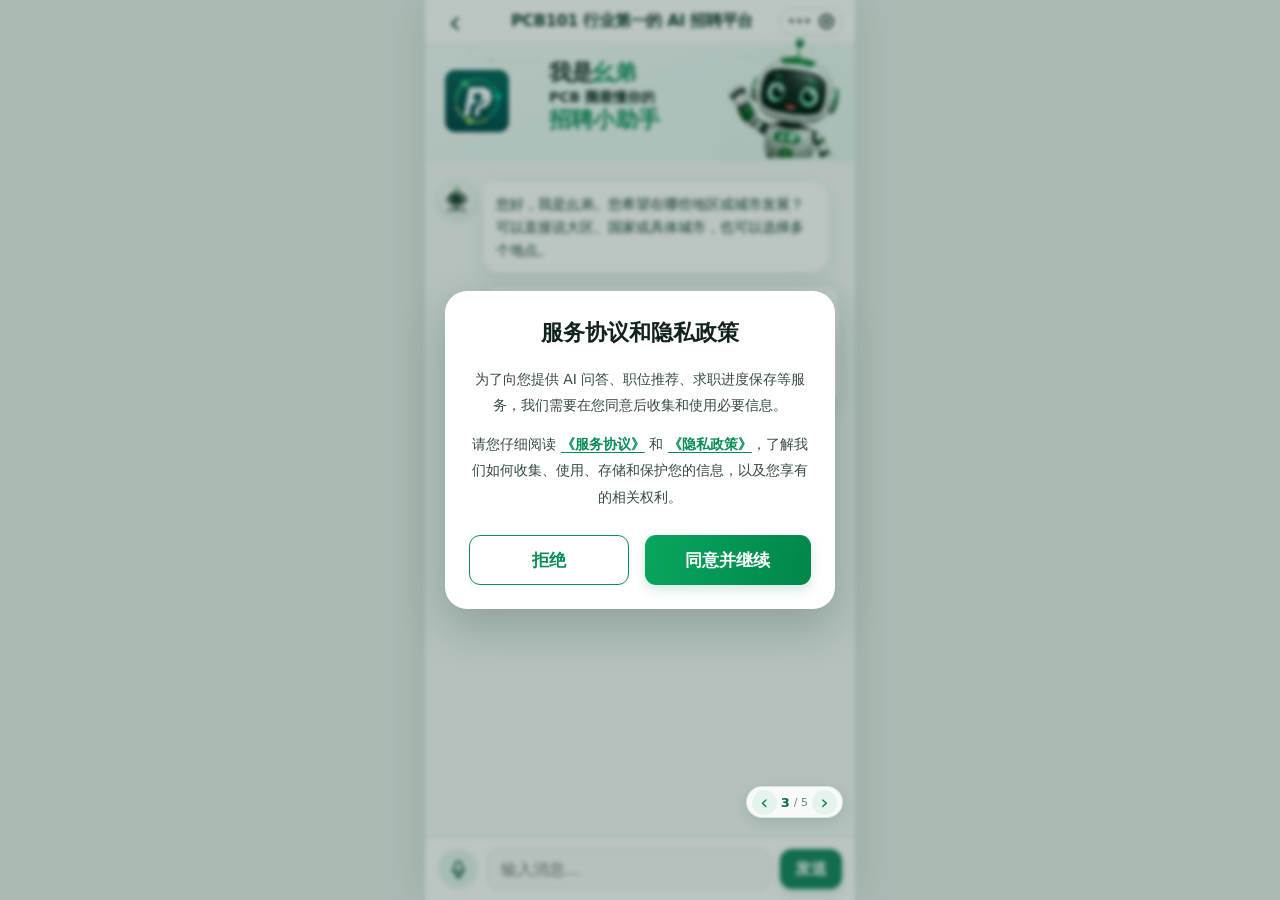
==== ai-job-assistant/index.html @ 05738ed1 "PCB101 AI 求职助手原型" ====
<!doctype html>
<html lang="zh-CN">
<head>
  <meta charset="UTF-8" />
  <meta name="viewport" content="width=device-width, initial-scale=1, maximum-scale=1, viewport-fit=cover" />
  <meta name="theme-color" content="#f5faf7" />
  <title>PCB101 AI助手</title>
  <link rel="stylesheet" href="./styles.css" />
  <link rel="stylesheet" href="./avatar-overrides.css" />
  <link rel="stylesheet" href="./header-overrides.css" />
  <link rel="stylesheet" href="./policy-modal.css" />
  <link rel="stylesheet" href="../prototype-pages.css" />
  <link rel="stylesheet" href="../banner-fit.css" />
  <link rel="stylesheet" href="../banner-composed.css" />
  <link rel="stylesheet" href="../banner-compact.css" />
  <link rel="stylesheet" href="./match-summary.css" />
  <link rel="stylesheet" href="./category-match.css" />
  <link rel="stylesheet" href="./personal-info.css" />
  <link rel="stylesheet" href="./job-card-refresh.css" />
  <link rel="stylesheet" href="./job-detail.css" />
</head>
<body data-prototype-page="2">
  <main class="app-shell">
    <header class="app-header">
      <nav class="mini-nav" aria-label="小程序导航栏">
        <button class="icon-button back" type="button" aria-label="返回" onclick="history.back()">‹</button>
        <strong>PCB101 行业第一的 AI 招聘平台</strong>
        <span class="mini-controls" aria-hidden="true"><b>•••</b><i></i></span>
      </nav>
      <section class="brand-banner unified-header-banner composed-banner">
        <img class="composed-logo" src="../assets/pcb101-logo.png" alt="PCB101 Logo" />
        <div class="composed-copy"><h1>我是<span>幺弟</span></h1><p>PCB 圈最懂你的</p><strong>招聘小助手</strong></div>
        <img class="composed-robot" src="../assets/yaodi-greeting.png" alt="挥手的幺弟机器人" />
      </section>
    </header>

    <section id="conversation" class="conversation" aria-live="polite" aria-label="AI 对话"></section>

    <div id="listening" class="listening" hidden>
      <div class="wave" aria-hidden="true"><i></i><i></i><i></i><i></i><i></i></div>
      <span>正在聆听…</span>
    </div>

    <footer class="composer">
      <button id="micButton" class="mic-button" type="button" aria-label="模拟语音输入">
        <svg viewBox="0 0 24 24" aria-hidden="true"><rect x="8" y="3" width="8" height="12" rx="4"/><path d="M5 11a7 7 0 0 0 14 0M12 18v3M9 21h6"/></svg>
      </button>
      <label class="input-wrap"><span class="sr-only">输入消息</span><input id="messageInput" autocomplete="off" placeholder="输入消息…" /></label>
      <button id="sendButton" class="send-button" type="button">发送</button>
    </footer>

    <section id="policyModal" class="policy-overlay" role="dialog" aria-modal="true" aria-labelledby="policyTitle">
      <div class="policy-dialog">
        <h2 id="policyTitle">服务协议和隐私政策</h2>
        <p>为了向您提供 AI 问答、职位推荐、求职进度保存等服务，我们需要在您同意后收集和使用必要信息。</p>
        <p>请您仔细阅读 <a href="#service">《服务协议》</a> 和 <a href="#privacy">《隐私政策》</a>，了解我们如何收集、使用、存储和保护您的信息，以及您享有的相关权利。</p>
        <div class="policy-actions">
          <button id="policyReject" class="policy-reject" type="button">拒绝</button>
          <button id="policyAccept" class="policy-accept" type="button">同意并继续</button>
        </div>
      </div>
    </section>
    <section id="personalInfoModal" class="personal-overlay" role="dialog" aria-modal="true" aria-labelledby="personalInfoTitle" hidden>
      <form id="personalInfoForm" class="personal-dialog">
        <button id="closePersonalInfo" class="personal-close" type="button" aria-label="暂不填写">×</button>
        <h2 id="personalInfoTitle">完善个人信息</h2>
        <p id="personalInfoHint">方便投递职位后，HR 第一时间联系您</p>
        <div class="personal-grid">
          <label><span>姓名</span><input name="name" required placeholder="请输入姓名" /></label>
          <label><span>性别</span><select name="gender" required><option value="">请选择</option><option>男</option><option>女</option></select></label>
          <label><span>PCB行业工作年限</span><select name="years" required><option value="">请选择</option><option>0-1年</option><option>1-3年</option><option>3-5年</option><option>5-10年</option><option>10年以上</option></select></label>
          <label><span>学历</span><select name="education" required><option value="">请选择</option><option>高中/中专</option><option>大专</option><option>本科</option><option>硕士及以上</option></select></label>
          <label><span>目前公司名称</span><input name="company" required placeholder="请输入公司名称" /></label>
          <label><span>目前岗位名称</span><input name="currentJob" required placeholder="请输入岗位名称" /></label>
        </div>
        <div class="personal-actions"><button id="skipPersonalInfo" type="button">暂不填写</button><button type="submit">确认并查看全部岗位</button></div>
      </form>
    </section>
    <section id="jobDetail" class="job-detail-view" aria-labelledby="jobDetailTitle" hidden>
      <header class="job-detail-nav"><button id="closeJobDetail" type="button" aria-label="返回职位列表">‹</button><strong>职位详情</strong><span class="mini-controls" aria-hidden="true"><b>•••</b><i></i></span></header>
      <div class="job-detail-scroll">
        <article class="job-hero-card">
          <div id="detailCompanyLogo" class="detail-company-logo">PCB<br />101</div>
          <div class="detail-main"><div class="detail-company-line"><b id="detailCompany">PCB101招聘企业</b><span>5000人以上</span></div><h1 id="jobDetailTitle">MI工程师</h1><strong id="detailSalary">15–23K <em>/ 月</em></strong><p><span id="detailCity">深圳</span><i></i><span id="detailExperience">3-5年</span><i></i><span id="detailEducation">本科</span><i></i><span>全职</span></p><p class="detail-address">⌖ 工作地点：高新产业园</p><div id="detailTags" class="detail-tags"></div></div>
        </article>
        <article class="detail-section benefits"><span class="detail-section-icon">♧</span><div><h2>福利待遇</h2><p><b>五险一金</b><b>包吃包住</b><b>年终奖</b><b>专业培训</b><b>晋升机会</b></p></div></article>
        <article class="detail-section"><span class="detail-section-icon">▣</span><div><h2>岗位简介</h2><p id="detailIntro">负责岗位相关工作，推动PCB工程资料处理、制造衔接与交付效率持续改善。</p></div></article>
        <article class="detail-section"><span class="detail-section-icon">☑</span><div><h2>岗位职责</h2><ul><li>负责PCB工程资料的制作、审核与维护，确保资料准确完整；</li><li>协同生产、工艺等部门，推动制造衔接与交付效率提升。</li></ul></div></article>
        <article class="detail-section"><span class="detail-section-icon">♙</span><div><h2>任职要求</h2><ol><li>大专及以上学历，电子、机械、自动化等相关专业；</li><li>3年以上PCB相关工作经验，熟悉PCB工艺流程；</li><li>熟练使用相关工程设计及生产软件；</li><li>具备良好的沟通协调和问题解决能力；</li><li>工作细致认真，具备责任心与团队合作精神。</li></ol></div></article>
        <article class="detail-section"><span class="detail-section-icon">♜</span><div><h2>公司介绍</h2><p><span id="detailCompanyAgain">招聘企业</span>专注于PCB、HDI及软硬结合板的研发、生产与销售，致力于为客户提供高品质的互连解决方案。</p></div></article>
      </div>
      <footer class="job-detail-actions"><button id="backToJobs" type="button">↩<small>返回列表</small></button><button id="applyJob" type="button">一键投递</button><button id="contactHr" type="button">立即沟通</button></footer>
    </section>
  </main>
  <script src="./data.js"></script>
  <script src="../prototype-pages.js"></script>
  <script src="./app.js"></script>
</body>
</html>
---- ai-job-assistant/styles.css ----
:root{--ink:#123b30;--green:#16845f;--deep:#0b4d3c;--mint:#dff5e9;--pale:#f5faf7;--line:#dce9e2;--muted:#648078;--shadow:0 7px 22px rgba(15,77,59,.08);font-family:Inter,system-ui,-apple-system,"PingFang SC","Microsoft YaHei",sans-serif;color:var(--ink);background:#e8f0eb}
*{box-sizing:border-box}html,body{margin:0;min-height:100%;background:#e8f0eb}button,input{font:inherit}.app-shell{position:relative;width:100%;max-width:430px;min-height:100dvh;margin:auto;background:var(--pale);box-shadow:0 0 36px rgba(18,59,48,.12);overflow-x:hidden}.app-header{background:#fff}.mini-nav{height:44px;display:grid;grid-template-columns:68px 1fr 68px;align-items:center;padding:0 12px;border-bottom:1px solid #edf3ef;text-align:center;font-size:15px}.icon-button{border:0;background:none;color:#1e3f36}.back{justify-self:start;font-size:32px;line-height:1;width:36px;height:36px;padding:0}.mini-controls{justify-self:end;display:flex;align-items:center;gap:7px;height:28px;padding:0 8px;border:1px solid #dfe6e2;border-radius:15px;color:#1e2d29}.mini-controls b{font-size:11px;letter-spacing:1px}.mini-controls i{width:15px;height:15px;border:2px solid #253a34;border-radius:50%;box-shadow:inset 0 0 0 3px #fff;background:#253a34}.brand-banner{position:relative;height:145px;overflow:hidden;background:linear-gradient(125deg,#e7faef,#bfead5);border-radius:0 0 24px 24px}.circuit{position:absolute;inset:0;width:100%;height:100%;fill:none;stroke:#61b691;stroke-width:1;opacity:.22}.brand-copy{position:relative;z-index:2;padding:18px 0 0 22px}.logo{display:inline-flex;align-items:center;background:#0b4d3c;color:#fff;font-size:12px;font-weight:800;letter-spacing:.3px;border-radius:5px;padding:4px 7px;box-shadow:0 3px 8px rgba(11,77,60,.16)}.logo em{color:#85dfa7;font-style:normal}.brand-copy h1{margin:12px 0 2px;font-size:29px;line-height:1.15;letter-spacing:.5px}.brand-copy p{margin:0;color:#326b5a;font-size:13px}.robot-hero{position:absolute;z-index:1;right:11px;bottom:0;width:126px;height:134px}.antenna{stroke:#11654d;stroke-width:4;stroke-linecap:round}.antenna-dot,.robot-body{fill:#1aa574}.robot-shadow{fill:#a5d9c4}.robot-head{fill:#f7fffb;stroke:#0d6b50;stroke-width:3}.robot-face{fill:#0b4d3c}.eye{fill:#83e6ae}.smile{fill:none;stroke:#83e6ae;stroke-width:3;stroke-linecap:round}.badge{fill:#f5d26a}.pcb-mark{stroke:#0b4d3c;stroke-width:2;stroke-linecap:round}.conversation{padding:20px 15px 108px;min-height:calc(100dvh - 189px);scroll-behavior:smooth}.message{display:flex;align-items:flex-start;gap:9px;margin-bottom:17px;animation:messageIn .24s ease-out}.message.user{justify-content:flex-end}.avatar{width:34px;height:34px;border-radius:50%;flex:0 0 34px;display:grid;place-items:center;overflow:hidden}.ai-avatar{background:linear-gradient(145deg,#1cab7b,#0a5b45);border:2px solid #fff;box-shadow:0 2px 8px rgba(11,77,60,.2)}.ai-avatar svg{width:28px}.user-avatar{background:#dce9e2}.user-avatar svg{width:25px;fill:#7b958d}.bubble{max-width:calc(100% - 55px);padding:11px 13px;border-radius:6px 17px 17px 17px;background:#fff;box-shadow:var(--shadow);font-size:14px;line-height:1.65;white-space:pre-line;overflow-wrap:anywhere}.user .bubble{order:-1;background:var(--green);color:#fff;border-radius:17px 6px 17px 17px}.reference-card,.data-card{margin:-5px 0 17px 43px;width:calc(100% - 43px);background:#fff;border:1px solid #e1ece6;border-radius:16px;padding:13px;box-shadow:var(--shadow);animation:messageIn .24s ease-out}.card-label{display:block;margin-bottom:9px;color:var(--muted);font-size:12px}.chips{display:flex;flex-wrap:wrap;gap:7px}.chip{border:1px solid #cce5d8;border-radius:999px;background:#f4fbf7;color:#286b57;padding:5px 10px;font-size:12px;cursor:pointer}.number-list{display:grid;gap:7px;margin:0;padding:0;list-style:none}.number-list li{display:flex;gap:8px;font-size:13px;line-height:1.45}.number-list b{display:grid;place-items:center;flex:0 0 21px;height:21px;border-radius:7px;background:#e4f5ec;color:#147656;font-size:11px}.data-card{border:0;background:linear-gradient(145deg,#0b513f,#14785b);color:#fff;padding:17px}.data-card h3{margin:0 0 12px;font-size:16px}.data-rows{display:grid;gap:8px}.data-row{display:grid;grid-template-columns:70px 1fr;gap:8px;font-size:13px}.data-row span{color:#b9dfd0}.match-count{margin-top:14px;padding-top:13px;border-top:1px solid rgba(255,255,255,.18);font-size:19px;font-weight:800;color:#8df0b9}.match-count strong{font-size:29px;color:#fff}.restart-link{display:block;margin:8px auto 0;border:0;background:none;color:#799087;font-size:12px;text-decoration:underline;cursor:pointer}.listening{position:fixed;z-index:8;left:50%;bottom:83px;transform:translateX(-50%);width:min(250px,calc(100% - 80px));padding:13px 20px;border-radius:18px;background:rgba(8,58,44,.94);color:#fff;text-align:center;box-shadow:0 10px 30px rgba(0,0,0,.25)}.wave{height:26px;display:flex;justify-content:center;align-items:center;gap:4px}.wave i{width:3px;height:8px;border-radius:3px;background:#77e4a7;animation:wave .75s ease-in-out infinite}.wave i:nth-child(2),.wave i:nth-child(4){animation-delay:.12s}.wave i:nth-child(3){animation-delay:.24s}.listening span{font-size:12px}.composer{position:fixed;z-index:6;bottom:0;left:50%;transform:translateX(-50%);width:100%;max-width:430px;display:flex;align-items:center;gap:9px;padding:10px 13px calc(10px + env(safe-area-inset-bottom));background:rgba(255,255,255,.96);border-top:1px solid var(--line);backdrop-filter:blur(12px)}.mic-button{width:40px;height:40px;flex:0 0 40px;border:0;border-radius:50%;background:#e4f4ec;color:var(--deep);display:grid;place-items:center}.mic-button svg{width:21px;fill:none;stroke:currentColor;stroke-width:1.8}.mic-button.listening-active{background:var(--deep);color:#fff}.input-wrap{flex:1}.input-wrap input{width:100%;height:42px;border:1px solid var(--line);border-radius:13px;background:#f7faf8;padding:0 13px;color:var(--ink);outline:none}.input-wrap input:focus{border-color:#77bd9f;box-shadow:0 0 0 3px rgba(22,132,95,.09)}.send-button{height:40px;border:0;border-radius:12px;background:var(--green);color:#fff;font-weight:700;padding:0 15px;box-shadow:0 4px 10px rgba(22,132,95,.2)}.send-button:active,.chip:active{transform:scale(.97)}.sr-only{position:absolute;width:1px;height:1px;overflow:hidden;clip:rect(0 0 0 0)}@keyframes messageIn{from{opacity:0;transform:translateY(7px)}to{opacity:1;transform:none}}@keyframes wave{0%,100%{height:7px}50%{height:24px}}@media(max-width:350px){.brand-copy{padding-left:17px}.brand-copy p{font-size:12px}.robot-hero{right:-4px;width:116px}.bubble{max-width:calc(100% - 48px)}.conversation{padding-inline:11px}.reference-card,.data-card{margin-left:41px;width:calc(100% - 41px)}}@media(prefers-reduced-motion:reduce){*{animation-duration:.01ms!important;scroll-behavior:auto!important}}
---- ai-job-assistant/avatar-overrides.css ----
.robot-hero{
  right:3px;
  bottom:-8px;
  width:139px;
  height:129px;
  object-fit:cover;
  object-position:50% 25%;
  mix-blend-mode:multiply;
}
.ai-avatar img{
  width:100%;
  height:100%;
  object-fit:cover;
  object-position:50% 25%;
}
@media(max-width:350px){.robot-hero{right:-8px;width:128px}}
---- ai-job-assistant/header-overrides.css ----
.mini-nav{grid-template-columns:42px 1fr 58px}.mini-nav strong{font-size:16px;font-weight:750;letter-spacing:-.3px;white-space:nowrap}
.brand-copy .logo{display:inline-flex;align-items:center;gap:6px;padding:0;background:none;color:#0b694d;box-shadow:none}
.brand-copy .logo img{width:25px;height:25px;border-radius:7px;object-fit:contain}
.brand-copy .logo b{font-size:13px;letter-spacing:.2px}
.brand-copy{display:flex;align-items:center;gap:14px;padding:19px 0 0 19px}.banner-logo{width:64px;height:64px;border-radius:16px;box-shadow:0 5px 14px rgba(5,88,65,.17)}.banner-words h1{margin:0 0 5px;font-size:24px}.banner-words h1 span,.banner-words p b{color:#078b54}.banner-words p{margin:0;color:#17362e;font-size:13px;font-weight:700;line-height:1.45}.banner-words p b{font-size:14px}.brand-banner .robot-hero{right:-3px;bottom:-18px;width:139px;height:139px}
.brand-banner.unified-header-banner{position:relative;width:100%;height:auto;aspect-ratio:1844/520;border-radius:0;background:#eef9f5}.brand-banner.unified-header-banner>.banner-art{display:block;width:100%;height:100%;object-fit:cover}.brand-banner.unified-header-banner>.banner-logo-layer{position:absolute;z-index:2;left:4.45%;top:24.6%;width:14.86%;height:52.7%;object-fit:contain}.brand-banner.unified-header-banner>.banner-robot-layer{position:absolute;z-index:2;right:3.5%;top:-8.5%;width:41.2%;height:137.7%;object-fit:contain;mix-blend-mode:multiply}
---- ai-job-assistant/policy-modal.css ----
.policy-overlay{position:fixed;z-index:20;inset:0;display:grid;place-items:center;padding:18px;background:rgba(13,47,38,.28);backdrop-filter:blur(2px)}
.policy-overlay[hidden]{display:none}
.policy-dialog{width:min(100%,390px);padding:27px 24px 24px;border-radius:22px;background:#fff;box-shadow:0 18px 45px rgba(8,47,36,.22);text-align:center}
.policy-dialog h2{margin:0 0 18px;color:#12231e;font-size:22px}
.policy-dialog p{margin:0 auto 12px;color:#364941;font-size:14px;line-height:1.9}
.policy-dialog a{color:#078c55;font-weight:700;text-underline-offset:3px}
.policy-actions{display:grid;grid-template-columns:1fr 1.04fr;gap:16px;margin-top:25px}
.policy-actions button{height:50px;border-radius:11px;font-size:17px;font-weight:750}
.policy-reject{border:1.5px solid #079255;background:#fff;color:#078c55}
.policy-accept{border:0;background:linear-gradient(100deg,#08a65f,#008649);color:#fff;box-shadow:0 5px 12px rgba(3,139,78,.18)}
body.policy-locked{overflow:hidden}
@media(max-width:350px){.policy-dialog{padding:24px 18px 20px}.policy-dialog h2{font-size:20px}.policy-actions{gap:10px}.policy-actions button{font-size:15px}}
---- prototype-pages.css ----
.prototype-pager{position:fixed;z-index:40;right:max(12px,calc((100vw - 430px)/2 + 12px));bottom:calc(82px + env(safe-area-inset-bottom));display:flex;align-items:center;gap:4px;height:32px;padding:3px 5px;border:1px solid rgba(10,95,69,.14);border-radius:16px;background:rgba(255,255,255,.9);color:#0b694d;box-shadow:0 4px 14px rgba(10,72,54,.13);backdrop-filter:blur(8px);font-size:11px}.prototype-pager button{display:grid;place-items:center;width:25px;height:25px;padding:0;border:0;border-radius:50%;background:#e4f4ec;color:#087950;font-size:20px;line-height:1}.prototype-pager button:disabled{opacity:.25}.prototype-pager strong{font-size:13px}.prototype-pager span{color:#71837d}@media(max-width:350px){.prototype-pager{right:8px}}
.prototype-frame{position:fixed;z-index:50;inset:0;width:100%;max-width:430px;height:100dvh;margin:auto;border:0;background:#f5faf7;box-shadow:0 0 36px rgba(18,59,48,.12)}.prototype-frame[hidden]{display:none}
---- banner-fit.css ----
.unified-header-banner{
  height:clamp(104px,29vw,122px)!important;
  aspect-ratio:auto!important;
  overflow:visible!important;
}
.unified-header-banner>.banner-art{
  width:100%!important;
  height:auto!important;
  min-height:0!important;
  object-fit:contain!important;
  transform:translateY(clamp(-15px,-3.5vw,-10px));
  transform-origin:center top;
}
---- banner-composed.css ----
.unified-header-banner.composed-banner{position:relative;width:100%;height:148px!important;margin:28px 0 0!important;overflow:visible!important;border-radius:0!important;background:#edf9f4 url("./assets/pcb-circuit-bg.svg") center/cover no-repeat!important}.composed-logo{position:absolute!important;z-index:2;left:20px!important;top:27px!important;width:77px!important;height:77px!important;object-fit:contain!important;border-radius:18px}.composed-copy{position:absolute;z-index:3;left:111px;top:23px;color:#18312a;white-space:nowrap}.composed-copy h1{margin:0 0 4px;font-size:23px;line-height:1.12;letter-spacing:-.5px}.composed-copy h1 span,.composed-copy strong{color:#078c55}.composed-copy p{margin:0 0 2px;font-size:15px;font-weight:750;line-height:1.25}.composed-copy strong{display:block;font-size:23px;line-height:1.12;letter-spacing:.2px}.composed-robot{position:absolute!important;z-index:2;right:-2px!important;top:-39px!important;width:155px!important;height:184px!important;object-fit:contain!important;object-position:center bottom!important;mix-blend-mode:multiply}@media(max-width:350px){.unified-header-banner.composed-banner{height:138px!important;margin-top:25px!important}.composed-logo{left:13px!important;top:27px!important;width:68px!important;height:68px!important}.composed-copy{left:90px;top:25px}.composed-copy h1,.composed-copy strong{font-size:20px}.composed-copy p{font-size:13px}.composed-robot{right:-11px!important;top:-34px!important;width:137px!important;height:169px!important}}
---- banner-compact.css ----
.unified-header-banner.composed-banner{
  height:118px!important;
  margin-top:0!important;
}
.unified-header-banner.composed-banner .composed-logo{
  left:18px!important;
  top:23px!important;
  width:68px!important;
  height:68px!important;
  border-radius:16px;
}
.unified-header-banner.composed-banner .composed-copy{
  left:124px;
  top:17px;
}
.unified-header-banner.composed-banner .composed-copy h1{
  margin-bottom:3px;
  font-size:22px;
}
.unified-header-banner.composed-banner .composed-copy p{
  font-size:14px;
}
.unified-header-banner.composed-banner .composed-copy strong{
  font-size:22px;
}
.unified-header-banner.composed-banner .composed-robot{
  right:-1px!important;
  top:-29px!important;
  width:137px!important;
  height:148px!important;
}
@media(max-width:350px){
  .unified-header-banner.composed-banner{height:110px!important}
  .unified-header-banner.composed-banner .composed-logo{left:12px!important;top:22px!important;width:61px!important;height:61px!important}
  .unified-header-banner.composed-banner .composed-copy{left:91px;top:18px}
  .unified-header-banner.composed-banner .composed-copy h1,.unified-header-banner.composed-banner .composed-copy strong{font-size:18px}
  .unified-header-banner.composed-banner .composed-copy p{font-size:12px}
  .unified-header-banner.composed-banner .composed-robot{right:-8px!important;top:-26px!important;width:123px!important;height:136px!important}
}
---- ai-job-assistant/match-summary.css ----
.match-summary-card{margin:-5px 0 18px 43px;width:calc(100% - 43px);padding:16px 14px 14px;border:1px solid #e5ece8;border-radius:16px;background:#fff;box-shadow:0 7px 22px rgba(15,77,59,.09);animation:messageIn .24s ease-out}.match-summary-card h3{margin:0 0 13px;font-size:15px}.match-fact{display:grid;grid-template-columns:21px 65px 1fr;align-items:start;margin:7px 0;font-size:13px;line-height:1.5}.match-fact i{color:#0a8d55;font-style:normal;font-size:17px}.match-fact span{color:#647a73}.match-fact b{font-weight:700}.match-summary-card>p{margin:15px 0 10px;font-size:13px;font-weight:650}.match-result{display:grid;grid-template-columns:72px 1fr;align-items:center;margin:0 -2px;padding:15px 11px;border:1px solid #e6eee9;border-radius:14px;background:linear-gradient(135deg,#fff,#f8fcfa);box-shadow:0 4px 13px rgba(17,76,58,.07)}.match-target{display:grid;place-items:center;width:57px;height:57px;border-radius:50%;background:#e9f7f0;color:#078f55;font-size:43px;font-weight:800;line-height:1}.match-result small{display:block;color:#40544d;font-size:13px;font-weight:700}.match-result strong{display:block;margin:2px 0;color:#078d53;font-size:31px;line-height:1.25}.match-result strong em{font-size:15px;font-style:normal}.match-result p{margin:0;color:#5f706a;font-size:12px}@media(max-width:350px){.match-summary-card{margin-left:41px;width:calc(100% - 41px);padding-inline:11px}.match-result{grid-template-columns:61px 1fr}.match-target{width:50px;height:50px;font-size:37px}.match-result strong{font-size:27px}}
---- ai-job-assistant/category-match.css ----
.category-match-card{display:grid;grid-template-columns:67px 1fr;align-items:center;margin:-4px 0 15px 43px;width:calc(100% - 43px);padding:15px 14px;border:1px solid #e3ece7;border-radius:16px;background:#fff;box-shadow:0 7px 22px rgba(15,77,59,.09);animation:messageIn .24s ease-out}.category-target{display:grid;place-items:center;width:54px;height:54px;border-radius:50%;background:#e8f7ef;color:#078f55;font-size:41px;font-weight:800}.category-match-card small{display:block;color:#53675f;font-size:12px}.category-match-card strong{display:block;margin:1px 0;color:#078d53;font-size:29px;line-height:1.25}.category-match-card strong em{font-size:14px;font-style:normal}.category-match-card p{margin:0;color:#74817c;font-size:11px}.job-results{margin:0 0 18px 43px;width:calc(100% - 43px)}.job-results-title{display:flex;justify-content:space-between;align-items:center;margin-bottom:9px;padding:0 3px}.job-results-title b{font-size:14px}.job-results-title span{color:#078c54;font-size:12px}.job-results article{margin-bottom:9px;padding:13px 14px;border:1px solid #e1ebe5;border-radius:14px;background:#fff;box-shadow:0 5px 15px rgba(15,77,59,.07)}.job-results h3{margin:0 0 5px;font-size:15px}.job-results article strong{color:#078c54;font-size:13px}.job-results article p{margin:5px 0 0;color:#718079;font-size:11px}@media(max-width:350px){.category-match-card,.job-results{margin-left:41px;width:calc(100% - 41px)}.category-match-card{grid-template-columns:59px 1fr;padding-inline:11px}.category-target{width:48px;height:48px;font-size:36px}}
---- ai-job-assistant/personal-info.css ----
.precise-match-card{display:grid;grid-template-columns:66px 1fr;align-items:center;margin:-4px 0 15px 43px;width:calc(100% - 43px);padding:15px 14px;border:1px solid #dcebe3;border-radius:16px;background:linear-gradient(135deg,#fff,#f4fbf7);box-shadow:0 7px 22px rgba(15,77,59,.09)}.precise-match-card .precise-icon{display:grid;place-items:center;width:53px;height:53px;border-radius:50%;background:#e4f6ec;color:#078f55;font-size:38px}.precise-match-card small{display:block;color:#52665f;font-size:12px}.precise-match-card strong{display:block;color:#078d53;font-size:30px}.precise-match-card strong em{font-size:14px;font-style:normal}.personal-overlay{position:fixed;z-index:60;inset:0;display:grid;place-items:center;padding:15px;background:rgba(13,47,38,.35);backdrop-filter:blur(3px)}.personal-overlay[hidden]{display:none}.personal-dialog{position:relative;width:min(100%,400px);max-height:calc(100dvh - 30px);overflow:auto;padding:25px 21px 20px;border-radius:21px;background:#fff;box-shadow:0 20px 48px rgba(8,40,31,.25)}.personal-close{position:absolute;right:13px;top:10px;width:34px;height:34px;border:0;background:none;color:#53615c;font-size:29px}.personal-dialog h2{margin:0;text-align:center;font-size:21px}.personal-dialog>p{margin:8px 0 18px;color:#6d7c76;text-align:center;font-size:12px}.personal-dialog>p.personal-reminder{color:#d1594e;font-weight:700}.personal-grid{display:grid;grid-template-columns:1fr 1fr;gap:12px}.personal-grid label{display:grid;gap:5px}.personal-grid label:nth-child(5),.personal-grid label:nth-child(6){grid-column:1/-1}.personal-grid span{color:#42564f;font-size:12px;font-weight:650}.personal-grid input,.personal-grid select{width:100%;height:42px;border:1px solid #dce8e1;border-radius:10px;background:#f8fbf9;padding:0 10px;color:#18372e;font-size:13px;outline:none}.personal-grid input:focus,.personal-grid select:focus{border-color:#65b993;box-shadow:0 0 0 3px rgba(8,142,81,.09)}.personal-actions{display:grid;grid-template-columns:.78fr 1.4fr;gap:10px;margin-top:19px}.personal-actions button{height:45px;border-radius:11px;font-weight:700}.personal-actions button:first-child{border:1px solid #a9bcb3;background:#fff;color:#62726b}.personal-actions button:last-child{border:0;background:#078d53;color:#fff}.job-results article{position:relative}.job-results article button{position:absolute;right:12px;top:18px;border:0;border-radius:9px;background:#e5f5ed;color:#078c54;padding:7px 10px;font-size:11px;font-weight:700}.job-results article.job-locked{height:81px;overflow:hidden;cursor:pointer}.job-results article.job-locked>*:not(.job-lock-cover){filter:blur(5px);user-select:none;pointer-events:none}.job-lock-cover{position:absolute;z-index:2;inset:0;display:flex;align-items:center;justify-content:center;gap:6px;background:rgba(245,250,247,.5);color:#426057;font-size:12px;font-weight:700;backdrop-filter:blur(1px)}@media(max-width:350px){.personal-grid{grid-template-columns:1fr}.personal-grid label:nth-child(5),.personal-grid label:nth-child(6){grid-column:auto}.personal-dialog{padding-inline:17px}.precise-match-card{margin-left:41px;width:calc(100% - 41px)}}
---- ai-job-assistant/job-card-refresh.css ----
.job-results article{padding:15px 14px 13px;border-color:#dce9e2;cursor:pointer}.job-card-top{display:flex;align-items:baseline;justify-content:space-between;gap:10px}.job-card-top h3{margin:0;font-size:17px}.job-card-top>b{color:#1e332d;font-size:15px;font-weight:500;white-space:nowrap}.job-company{display:block;margin-top:7px;color:#36594e!important;font-size:13px!important}.job-experience{margin:4px 0 9px!important;color:#38574e!important;font-size:12px!important}.job-card-footer{display:flex;align-items:center;justify-content:space-between;gap:10px}.job-card-footer>div{display:flex;flex-wrap:wrap;gap:7px}.job-card-footer span{display:inline-block;padding:5px 9px;border-radius:999px;background:#e5f5ee;color:#087f51;font-size:11px;font-weight:650}.job-card-footer time{color:#73827c;font-size:12px;font-weight:650}.job-results article.job-locked{height:116px}.job-results article.job-locked>*:not(.job-lock-cover){filter:blur(5px)}@media(max-width:350px){.job-card-top h3{font-size:15px}.job-card-top>b{font-size:13px}.job-company{max-width:220px;white-space:nowrap;overflow:hidden;text-overflow:ellipsis}}
---- ai-job-assistant/job-detail.css ----
.job-detail-view{position:fixed;z-index:70;inset:0;background:#f3f8f5;overflow:hidden}.job-detail-view[hidden]{display:none}.job-detail-nav{height:58px;display:grid;grid-template-columns:58px 1fr 62px;align-items:center;padding:0 12px;background:#fff;border-bottom:1px solid #e5ede9;text-align:center}.job-detail-nav>button{width:38px;height:38px;border:0;background:none;color:#14251f;font-size:36px;line-height:1}.job-detail-nav>strong{font-size:19px}.job-detail-scroll{height:calc(100dvh - 126px);overflow:auto;padding:11px 12px 24px}.job-hero-card,.detail-section{border:1px solid #e2ebe6;border-radius:15px;background:#fff;box-shadow:0 5px 16px rgba(15,77,59,.06)}.job-hero-card{display:grid;grid-template-columns:66px 1fr;gap:12px;padding:14px}.detail-company-logo{display:grid;place-items:center;width:58px;height:68px;border-radius:10px;background:linear-gradient(145deg,#078d53,#00663f);color:#fff;text-align:center;font-size:18px;font-weight:800;line-height:1.25}.detail-company-line{display:flex;align-items:center;gap:8px}.detail-company-line>b{max-width:175px;overflow:hidden;text-overflow:ellipsis;white-space:nowrap;font-size:13px}.detail-company-line>span{padding:4px 7px;border-radius:7px;background:#e8f5ef;color:#078750;font-size:10px;white-space:nowrap}.detail-main h1{margin:11px 0 4px;font-size:22px}.detail-main>strong{color:#079358;font-size:26px}.detail-main>strong em{font-size:13px;font-style:normal;font-weight:500}.detail-main>p{display:flex;align-items:center;gap:8px;margin:10px 0;color:#65716d;font-size:12px}.detail-main>p i{height:12px;border-left:1px solid #b9c5bf}.detail-main .detail-address{color:#34564b;font-size:12px}.detail-tags{display:flex;gap:8px}.detail-tags span,.benefits b{padding:6px 9px;border-radius:8px;background:#e6f4ed;color:#07844f;font-size:11px}.detail-section{display:grid;grid-template-columns:48px 1fr;gap:7px;margin-top:8px;padding:14px}.detail-section-icon{display:grid;place-items:center;width:38px;height:38px;border-radius:50%;background:#e9f6f0;color:#078f55;font-size:23px}.detail-section h2{margin:2px 0 8px;font-size:16px}.detail-section p,.detail-section li{color:#40524c;font-size:12px;line-height:1.75}.detail-section p{margin:0}.detail-section ul,.detail-section ol{margin:0;padding-left:19px}.benefits p{display:flex;flex-wrap:wrap;gap:7px}.benefits b{font-weight:600}.job-detail-actions{position:absolute;left:0;right:0;bottom:0;height:68px;display:grid;grid-template-columns:65px 1fr 1fr;gap:9px;padding:8px 12px calc(8px + env(safe-area-inset-bottom));background:#fff;border-top:1px solid #e1e9e5}.job-detail-actions button{border-radius:11px;font-size:16px;font-weight:750}.job-detail-actions button:first-child{display:flex;flex-direction:column;align-items:center;justify-content:center;border:0;background:#fff;color:#38534a;font-size:21px}.job-detail-actions button:first-child small{font-size:10px}.job-detail-actions button:nth-child(2){border:0;background:#079153;color:#fff}.job-detail-actions button:nth-child(3){border:1.5px solid #079153;background:#fff;color:#07894f}
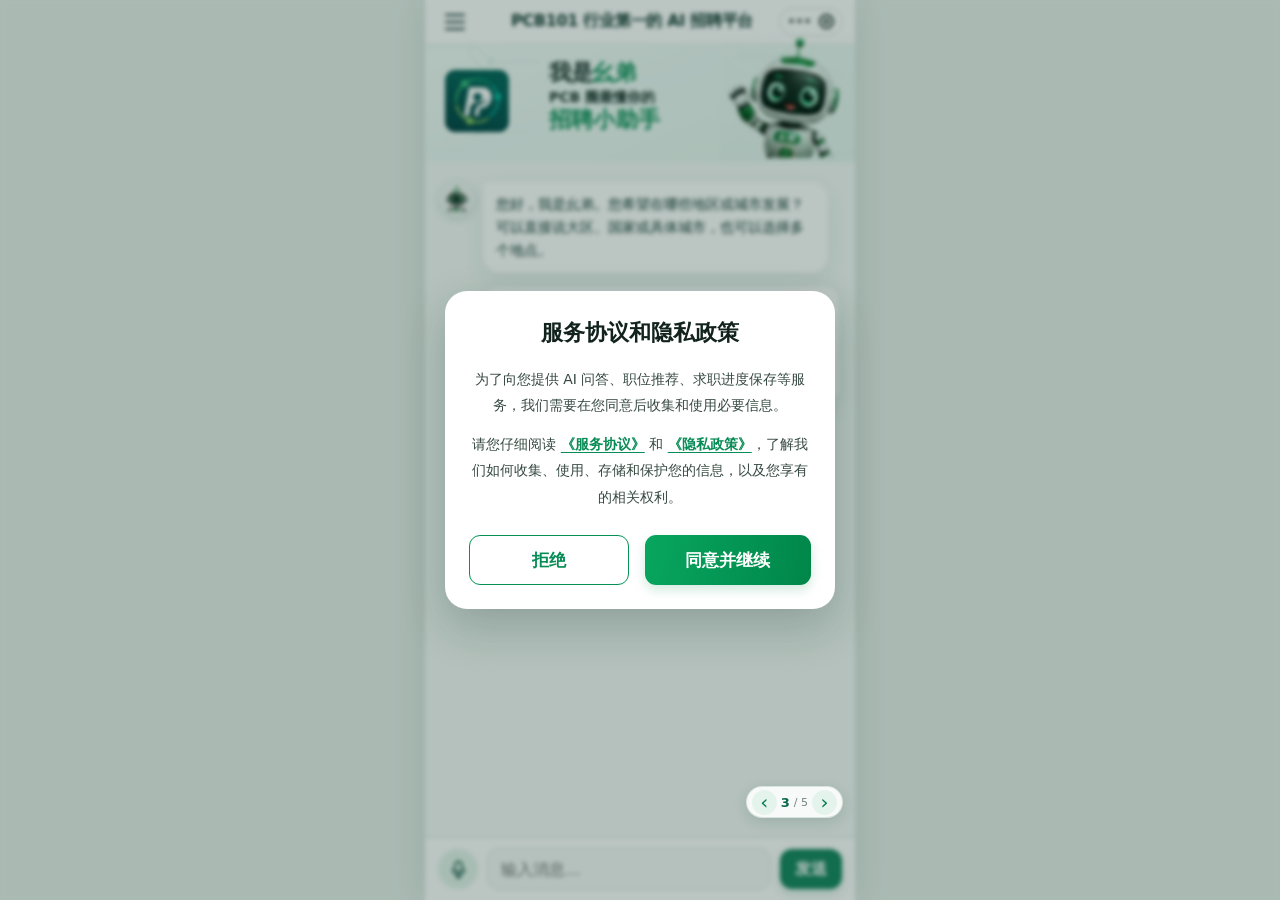
==== commit 035292b6: "侧边栏功能" ====
--- a/ai-job-assistant/index.html
+++ b/ai-job-assistant/index.html
@@ -5,7 +5,7 @@
   <meta name="viewport" content="width=device-width, initial-scale=1, maximum-scale=1, viewport-fit=cover" />
   <meta name="theme-color" content="#f5faf7" />
   <title>PCB101 AI助手</title>
-  <link rel="stylesheet" href="./styles.css" />
+  <link rel="stylesheet" href="./styles.css?v=menu-persistent-20260727" />
   <link rel="stylesheet" href="./avatar-overrides.css" />
   <link rel="stylesheet" href="./header-overrides.css" />
   <link rel="stylesheet" href="./policy-modal.css" />
@@ -17,13 +17,14 @@
   <link rel="stylesheet" href="./category-match.css" />
   <link rel="stylesheet" href="./personal-info.css" />
   <link rel="stylesheet" href="./job-card-refresh.css" />
-  <link rel="stylesheet" href="./job-detail.css" />
+  <link rel="stylesheet" href="./job-detail.css?v=desktop-shell-20260726" />
+  <link rel="stylesheet" href="./JobShareCard.css" />
 </head>
 <body data-prototype-page="2">
   <main class="app-shell">
     <header class="app-header">
       <nav class="mini-nav" aria-label="小程序导航栏">
-        <button class="icon-button back" type="button" aria-label="返回" onclick="history.back()">‹</button>
+        <a class="app-menu-button" href="../mobile-pages/pcb101应用侧边菜单截图.html" aria-label="打开快捷菜单"><i></i><i></i><i></i></a>
         <strong>PCB101 行业第一的 AI 招聘平台</strong>
         <span class="mini-controls" aria-hidden="true"><b>•••</b><i></i></span>
       </nav>
@@ -81,7 +82,8 @@
       <div class="job-detail-scroll">
         <article class="job-hero-card">
           <div id="detailCompanyLogo" class="detail-company-logo">PCB<br />101</div>
-          <div class="detail-main"><div class="detail-company-line"><b id="detailCompany">PCB101招聘企业</b><span>5000人以上</span></div><h1 id="jobDetailTitle">MI工程师</h1><strong id="detailSalary">15–23K <em>/ 月</em></strong><p><span id="detailCity">深圳</span><i></i><span id="detailExperience">3-5年</span><i></i><span id="detailEducation">本科</span><i></i><span>全职</span></p><p class="detail-address">⌖ 工作地点：高新产业园</p><div id="detailTags" class="detail-tags"></div></div>
+          <div class="detail-main"><div class="detail-company-line"><b id="detailCompany">PCB101招聘企业</b><span>上市公司</span><span>5000人以上</span></div><h1 id="jobDetailTitle">MI工程师</h1><strong id="detailSalary">15–23K <em>/ 月</em></strong><p><span id="detailCity">深圳</span><i></i><span id="detailExperience">3-5年</span><i></i><span id="detailEducation">本科</span><i></i><span>全职</span></p><p class="detail-address">⌖ 工作地点：高新产业园</p><div id="detailTags" class="detail-tags"></div></div>
+          <img class="job-hero-yaodi" src="../assets/yaodi-greeting.png" alt="幺弟招聘小助手" />
         </article>
         <article class="detail-section benefits"><span class="detail-section-icon">♧</span><div><h2>福利待遇</h2><p><b>五险一金</b><b>包吃包住</b><b>年终奖</b><b>专业培训</b><b>晋升机会</b></p></div></article>
         <article class="detail-section"><span class="detail-section-icon">▣</span><div><h2>岗位简介</h2><p id="detailIntro">负责岗位相关工作，推动PCB工程资料处理、制造衔接与交付效率持续改善。</p></div></article>
@@ -89,11 +91,12 @@
         <article class="detail-section"><span class="detail-section-icon">♙</span><div><h2>任职要求</h2><ol><li>大专及以上学历，电子、机械、自动化等相关专业；</li><li>3年以上PCB相关工作经验，熟悉PCB工艺流程；</li><li>熟练使用相关工程设计及生产软件；</li><li>具备良好的沟通协调和问题解决能力；</li><li>工作细致认真，具备责任心与团队合作精神。</li></ol></div></article>
         <article class="detail-section"><span class="detail-section-icon">♜</span><div><h2>公司介绍</h2><p><span id="detailCompanyAgain">招聘企业</span>专注于PCB、HDI及软硬结合板的研发、生产与销售，致力于为客户提供高品质的互连解决方案。</p></div></article>
       </div>
-      <footer class="job-detail-actions"><button id="backToJobs" type="button">↩<small>返回列表</small></button><button id="applyJob" type="button">一键投递</button><button id="contactHr" type="button">立即沟通</button></footer>
+      <footer class="job-detail-actions"><button id="backToJobs" type="button">↩<small>返回列表</small></button><button id="shareJob" type="button">分享职位</button><button id="applyJob" type="button">一键投递</button><button id="contactHr" type="button">立即沟通</button></footer>
     </section>
   </main>
   <script src="./data.js"></script>
   <script src="../prototype-pages.js"></script>
-  <script src="./app.js"></script>
+  <script src="./JobShareCard.js"></script>
+  <script src="./app.js?v=region-aliases-20260726"></script>
 </body>
 </html>
--- a/ai-job-assistant/styles.css
+++ b/ai-job-assistant/styles.css
@@ -1,2 +1,4 @@
 :root{--ink:#123b30;--green:#16845f;--deep:#0b4d3c;--mint:#dff5e9;--pale:#f5faf7;--line:#dce9e2;--muted:#648078;--shadow:0 7px 22px rgba(15,77,59,.08);font-family:Inter,system-ui,-apple-system,"PingFang SC","Microsoft YaHei",sans-serif;color:var(--ink);background:#e8f0eb}
 *{box-sizing:border-box}html,body{margin:0;min-height:100%;background:#e8f0eb}button,input{font:inherit}.app-shell{position:relative;width:100%;max-width:430px;min-height:100dvh;margin:auto;background:var(--pale);box-shadow:0 0 36px rgba(18,59,48,.12);overflow-x:hidden}.app-header{background:#fff}.mini-nav{height:44px;display:grid;grid-template-columns:68px 1fr 68px;align-items:center;padding:0 12px;border-bottom:1px solid #edf3ef;text-align:center;font-size:15px}.icon-button{border:0;background:none;color:#1e3f36}.back{justify-self:start;font-size:32px;line-height:1;width:36px;height:36px;padding:0}.mini-controls{justify-self:end;display:flex;align-items:center;gap:7px;height:28px;padding:0 8px;border:1px solid #dfe6e2;border-radius:15px;color:#1e2d29}.mini-controls b{font-size:11px;letter-spacing:1px}.mini-controls i{width:15px;height:15px;border:2px solid #253a34;border-radius:50%;box-shadow:inset 0 0 0 3px #fff;background:#253a34}.brand-banner{position:relative;height:145px;overflow:hidden;background:linear-gradient(125deg,#e7faef,#bfead5);border-radius:0 0 24px 24px}.circuit{position:absolute;inset:0;width:100%;height:100%;fill:none;stroke:#61b691;stroke-width:1;opacity:.22}.brand-copy{position:relative;z-index:2;padding:18px 0 0 22px}.logo{display:inline-flex;align-items:center;background:#0b4d3c;color:#fff;font-size:12px;font-weight:800;letter-spacing:.3px;border-radius:5px;padding:4px 7px;box-shadow:0 3px 8px rgba(11,77,60,.16)}.logo em{color:#85dfa7;font-style:normal}.brand-copy h1{margin:12px 0 2px;font-size:29px;line-height:1.15;letter-spacing:.5px}.brand-copy p{margin:0;color:#326b5a;font-size:13px}.robot-hero{position:absolute;z-index:1;right:11px;bottom:0;width:126px;height:134px}.antenna{stroke:#11654d;stroke-width:4;stroke-linecap:round}.antenna-dot,.robot-body{fill:#1aa574}.robot-shadow{fill:#a5d9c4}.robot-head{fill:#f7fffb;stroke:#0d6b50;stroke-width:3}.robot-face{fill:#0b4d3c}.eye{fill:#83e6ae}.smile{fill:none;stroke:#83e6ae;stroke-width:3;stroke-linecap:round}.badge{fill:#f5d26a}.pcb-mark{stroke:#0b4d3c;stroke-width:2;stroke-linecap:round}.conversation{padding:20px 15px 108px;min-height:calc(100dvh - 189px);scroll-behavior:smooth}.message{display:flex;align-items:flex-start;gap:9px;margin-bottom:17px;animation:messageIn .24s ease-out}.message.user{justify-content:flex-end}.avatar{width:34px;height:34px;border-radius:50%;flex:0 0 34px;display:grid;place-items:center;overflow:hidden}.ai-avatar{background:linear-gradient(145deg,#1cab7b,#0a5b45);border:2px solid #fff;box-shadow:0 2px 8px rgba(11,77,60,.2)}.ai-avatar svg{width:28px}.user-avatar{background:#dce9e2}.user-avatar svg{width:25px;fill:#7b958d}.bubble{max-width:calc(100% - 55px);padding:11px 13px;border-radius:6px 17px 17px 17px;background:#fff;box-shadow:var(--shadow);font-size:14px;line-height:1.65;white-space:pre-line;overflow-wrap:anywhere}.user .bubble{order:-1;background:var(--green);color:#fff;border-radius:17px 6px 17px 17px}.reference-card,.data-card{margin:-5px 0 17px 43px;width:calc(100% - 43px);background:#fff;border:1px solid #e1ece6;border-radius:16px;padding:13px;box-shadow:var(--shadow);animation:messageIn .24s ease-out}.card-label{display:block;margin-bottom:9px;color:var(--muted);font-size:12px}.chips{display:flex;flex-wrap:wrap;gap:7px}.chip{border:1px solid #cce5d8;border-radius:999px;background:#f4fbf7;color:#286b57;padding:5px 10px;font-size:12px;cursor:pointer}.number-list{display:grid;gap:7px;margin:0;padding:0;list-style:none}.number-list li{display:flex;gap:8px;font-size:13px;line-height:1.45}.number-list b{display:grid;place-items:center;flex:0 0 21px;height:21px;border-radius:7px;background:#e4f5ec;color:#147656;font-size:11px}.data-card{border:0;background:linear-gradient(145deg,#0b513f,#14785b);color:#fff;padding:17px}.data-card h3{margin:0 0 12px;font-size:16px}.data-rows{display:grid;gap:8px}.data-row{display:grid;grid-template-columns:70px 1fr;gap:8px;font-size:13px}.data-row span{color:#b9dfd0}.match-count{margin-top:14px;padding-top:13px;border-top:1px solid rgba(255,255,255,.18);font-size:19px;font-weight:800;color:#8df0b9}.match-count strong{font-size:29px;color:#fff}.restart-link{display:block;margin:8px auto 0;border:0;background:none;color:#799087;font-size:12px;text-decoration:underline;cursor:pointer}.listening{position:fixed;z-index:8;left:50%;bottom:83px;transform:translateX(-50%);width:min(250px,calc(100% - 80px));padding:13px 20px;border-radius:18px;background:rgba(8,58,44,.94);color:#fff;text-align:center;box-shadow:0 10px 30px rgba(0,0,0,.25)}.wave{height:26px;display:flex;justify-content:center;align-items:center;gap:4px}.wave i{width:3px;height:8px;border-radius:3px;background:#77e4a7;animation:wave .75s ease-in-out infinite}.wave i:nth-child(2),.wave i:nth-child(4){animation-delay:.12s}.wave i:nth-child(3){animation-delay:.24s}.listening span{font-size:12px}.composer{position:fixed;z-index:6;bottom:0;left:50%;transform:translateX(-50%);width:100%;max-width:430px;display:flex;align-items:center;gap:9px;padding:10px 13px calc(10px + env(safe-area-inset-bottom));background:rgba(255,255,255,.96);border-top:1px solid var(--line);backdrop-filter:blur(12px)}.mic-button{width:40px;height:40px;flex:0 0 40px;border:0;border-radius:50%;background:#e4f4ec;color:var(--deep);display:grid;place-items:center}.mic-button svg{width:21px;fill:none;stroke:currentColor;stroke-width:1.8}.mic-button.listening-active{background:var(--deep);color:#fff}.input-wrap{flex:1}.input-wrap input{width:100%;height:42px;border:1px solid var(--line);border-radius:13px;background:#f7faf8;padding:0 13px;color:var(--ink);outline:none}.input-wrap input:focus{border-color:#77bd9f;box-shadow:0 0 0 3px rgba(22,132,95,.09)}.send-button{height:40px;border:0;border-radius:12px;background:var(--green);color:#fff;font-weight:700;padding:0 15px;box-shadow:0 4px 10px rgba(22,132,95,.2)}.send-button:active,.chip:active{transform:scale(.97)}.sr-only{position:absolute;width:1px;height:1px;overflow:hidden;clip:rect(0 0 0 0)}@keyframes messageIn{from{opacity:0;transform:translateY(7px)}to{opacity:1;transform:none}}@keyframes wave{0%,100%{height:7px}50%{height:24px}}@media(max-width:350px){.brand-copy{padding-left:17px}.brand-copy p{font-size:12px}.robot-hero{right:-4px;width:116px}.bubble{max-width:calc(100% - 48px)}.conversation{padding-inline:11px}.reference-card,.data-card{margin-left:41px;width:calc(100% - 41px)}}@media(prefers-reduced-motion:reduce){*{animation-duration:.01ms!important;scroll-behavior:auto!important}}
+html,body{width:100%;overflow-x:hidden}.app-shell{min-height:100vh;min-height:100dvh}
+.app-menu-button{justify-self:start;display:grid;align-content:center;gap:5px;width:38px;height:38px;padding:8px;border-radius:10px;color:#1e3f36;text-decoration:none}.app-menu-button i{display:block;width:20px;height:2px;border-radius:2px;background:currentColor}.app-menu-button:active{background:#e4f4ec}
--- a/prototype-pages.css
+++ b/prototype-pages.css
@@ -1,2 +1,3 @@
 .prototype-pager{position:fixed;z-index:40;right:max(12px,calc((100vw - 430px)/2 + 12px));bottom:calc(82px + env(safe-area-inset-bottom));display:flex;align-items:center;gap:4px;height:32px;padding:3px 5px;border:1px solid rgba(10,95,69,.14);border-radius:16px;background:rgba(255,255,255,.9);color:#0b694d;box-shadow:0 4px 14px rgba(10,72,54,.13);backdrop-filter:blur(8px);font-size:11px}.prototype-pager button{display:grid;place-items:center;width:25px;height:25px;padding:0;border:0;border-radius:50%;background:#e4f4ec;color:#087950;font-size:20px;line-height:1}.prototype-pager button:disabled{opacity:.25}.prototype-pager strong{font-size:13px}.prototype-pager span{color:#71837d}@media(max-width:350px){.prototype-pager{right:8px}}
 .prototype-frame{position:fixed;z-index:50;inset:0;width:100%;max-width:430px;height:100dvh;margin:auto;border:0;background:#f5faf7;box-shadow:0 0 36px rgba(18,59,48,.12)}.prototype-frame[hidden]{display:none}
+.prototype-frame{height:100vh;height:100dvh}@media(max-width:767px){.prototype-frame{width:100dvw;max-width:none}}
--- a/ai-job-assistant/category-match.css
+++ b/ai-job-assistant/category-match.css
@@ -1 +1,20 @@
-.category-match-card{display:grid;grid-template-columns:67px 1fr;align-items:center;margin:-4px 0 15px 43px;width:calc(100% - 43px);padding:15px 14px;border:1px solid #e3ece7;border-radius:16px;background:#fff;box-shadow:0 7px 22px rgba(15,77,59,.09);animation:messageIn .24s ease-out}.category-target{display:grid;place-items:center;width:54px;height:54px;border-radius:50%;background:#e8f7ef;color:#078f55;font-size:41px;font-weight:800}.category-match-card small{display:block;color:#53675f;font-size:12px}.category-match-card strong{display:block;margin:1px 0;color:#078d53;font-size:29px;line-height:1.25}.category-match-card strong em{font-size:14px;font-style:normal}.category-match-card p{margin:0;color:#74817c;font-size:11px}.job-results{margin:0 0 18px 43px;width:calc(100% - 43px)}.job-results-title{display:flex;justify-content:space-between;align-items:center;margin-bottom:9px;padding:0 3px}.job-results-title b{font-size:14px}.job-results-title span{color:#078c54;font-size:12px}.job-results article{margin-bottom:9px;padding:13px 14px;border:1px solid #e1ebe5;border-radius:14px;background:#fff;box-shadow:0 5px 15px rgba(15,77,59,.07)}.job-results h3{margin:0 0 5px;font-size:15px}.job-results article strong{color:#078c54;font-size:13px}.job-results article p{margin:5px 0 0;color:#718079;font-size:11px}@media(max-width:350px){.category-match-card,.job-results{margin-left:41px;width:calc(100% - 41px)}.category-match-card{grid-template-columns:59px 1fr;padding-inline:11px}.category-target{width:48px;height:48px;font-size:36px}}
+.category-match-card{position:relative;display:grid;grid-template-columns:67px 1fr;align-items:center;margin:-4px 0 15px 43px;width:calc(100% - 43px);padding:15px 14px;border:1px solid #e3ece7;border-radius:16px;background:#fff;box-shadow:0 7px 22px rgba(15,77,59,.09);animation:messageIn .24s ease-out}
+.category-target{display:grid;place-items:center;width:54px;height:54px;border-radius:50%;background:#e8f7ef;color:#078f55;font-size:41px;font-weight:800}
+.category-match-card>div{padding-right:52px}
+.category-match-card small{display:block;color:#53675f;font-size:12px}
+.category-match-card strong{display:block;margin:1px 0;color:#078d53;font-size:29px;line-height:1.25}
+.category-match-card strong em{font-size:14px;font-style:normal}
+.category-match-card p{margin:0;color:#74817c;font-size:11px}
+.job-results{margin:0 0 18px 43px;width:calc(100% - 43px)}
+.job-results-title{display:flex;justify-content:space-between;align-items:center;margin-bottom:9px;padding:0 3px}
+.job-results-title b{font-size:14px}
+.job-results-title span{color:#078c54;font-size:12px}
+.job-results article{margin-bottom:9px;padding:13px 14px;border:1px solid #e1ebe5;border-radius:14px;background:#fff;box-shadow:0 5px 15px rgba(15,77,59,.07)}
+.job-results h3{margin:0 0 5px;font-size:15px}
+.job-results article strong{color:#078c54;font-size:13px}
+.job-results article p{margin:5px 0 0;color:#718079;font-size:11px}
+@media(max-width:350px){.category-match-card,.job-results{margin-left:41px;width:calc(100% - 41px)}
+.category-match-card{grid-template-columns:59px 1fr;padding-inline:11px}
+.category-target{width:48px;height:48px;font-size:36px}
+}
+.match-yaodi-like{position:absolute;right:50px;top:50%;width:54px;height:54px;object-fit:cover;object-position:center 42%;transform:translateY(-50%);border-radius:50%;mix-blend-mode:multiply;pointer-events:none;user-select:none}
--- a/ai-job-assistant/personal-info.css
+++ b/ai-job-assistant/personal-info.css
@@ -1 +1 @@
-.precise-match-card{display:grid;grid-template-columns:66px 1fr;align-items:center;margin:-4px 0 15px 43px;width:calc(100% - 43px);padding:15px 14px;border:1px solid #dcebe3;border-radius:16px;background:linear-gradient(135deg,#fff,#f4fbf7);box-shadow:0 7px 22px rgba(15,77,59,.09)}.precise-match-card .precise-icon{display:grid;place-items:center;width:53px;height:53px;border-radius:50%;background:#e4f6ec;color:#078f55;font-size:38px}.precise-match-card small{display:block;color:#52665f;font-size:12px}.precise-match-card strong{display:block;color:#078d53;font-size:30px}.precise-match-card strong em{font-size:14px;font-style:normal}.personal-overlay{position:fixed;z-index:60;inset:0;display:grid;place-items:center;padding:15px;background:rgba(13,47,38,.35);backdrop-filter:blur(3px)}.personal-overlay[hidden]{display:none}.personal-dialog{position:relative;width:min(100%,400px);max-height:calc(100dvh - 30px);overflow:auto;padding:25px 21px 20px;border-radius:21px;background:#fff;box-shadow:0 20px 48px rgba(8,40,31,.25)}.personal-close{position:absolute;right:13px;top:10px;width:34px;height:34px;border:0;background:none;color:#53615c;font-size:29px}.personal-dialog h2{margin:0;text-align:center;font-size:21px}.personal-dialog>p{margin:8px 0 18px;color:#6d7c76;text-align:center;font-size:12px}.personal-dialog>p.personal-reminder{color:#d1594e;font-weight:700}.personal-grid{display:grid;grid-template-columns:1fr 1fr;gap:12px}.personal-grid label{display:grid;gap:5px}.personal-grid label:nth-child(5),.personal-grid label:nth-child(6){grid-column:1/-1}.personal-grid span{color:#42564f;font-size:12px;font-weight:650}.personal-grid input,.personal-grid select{width:100%;height:42px;border:1px solid #dce8e1;border-radius:10px;background:#f8fbf9;padding:0 10px;color:#18372e;font-size:13px;outline:none}.personal-grid input:focus,.personal-grid select:focus{border-color:#65b993;box-shadow:0 0 0 3px rgba(8,142,81,.09)}.personal-actions{display:grid;grid-template-columns:.78fr 1.4fr;gap:10px;margin-top:19px}.personal-actions button{height:45px;border-radius:11px;font-weight:700}.personal-actions button:first-child{border:1px solid #a9bcb3;background:#fff;color:#62726b}.personal-actions button:last-child{border:0;background:#078d53;color:#fff}.job-results article{position:relative}.job-results article button{position:absolute;right:12px;top:18px;border:0;border-radius:9px;background:#e5f5ed;color:#078c54;padding:7px 10px;font-size:11px;font-weight:700}.job-results article.job-locked{height:81px;overflow:hidden;cursor:pointer}.job-results article.job-locked>*:not(.job-lock-cover){filter:blur(5px);user-select:none;pointer-events:none}.job-lock-cover{position:absolute;z-index:2;inset:0;display:flex;align-items:center;justify-content:center;gap:6px;background:rgba(245,250,247,.5);color:#426057;font-size:12px;font-weight:700;backdrop-filter:blur(1px)}@media(max-width:350px){.personal-grid{grid-template-columns:1fr}.personal-grid label:nth-child(5),.personal-grid label:nth-child(6){grid-column:auto}.personal-dialog{padding-inline:17px}.precise-match-card{margin-left:41px;width:calc(100% - 41px)}}
+.precise-match-card{position:relative;display:grid;grid-template-columns:66px 1fr;align-items:center;margin:-4px 0 15px 43px;width:calc(100% - 43px);padding:15px 14px;border:1px solid #dcebe3;border-radius:16px;background:linear-gradient(135deg,#fff,#f4fbf7);box-shadow:0 7px 22px rgba(15,77,59,.09)}.precise-match-card .precise-icon{display:grid;place-items:center;width:53px;height:53px;border-radius:50%;background:#e4f6ec;color:#078f55;font-size:38px}.precise-match-card>div{padding-right:52px}.precise-match-card small{display:block;color:#52665f;font-size:12px}.precise-match-card strong{display:block;color:#078d53;font-size:30px}.precise-match-card strong em{font-size:14px;font-style:normal}.personal-overlay{position:fixed;z-index:60;inset:0;display:grid;place-items:center;padding:15px;background:rgba(13,47,38,.35);backdrop-filter:blur(3px)}.personal-overlay[hidden]{display:none}.personal-dialog{position:relative;width:min(100%,400px);max-height:calc(100dvh - 30px);overflow:auto;padding:25px 21px 20px;border-radius:21px;background:#fff;box-shadow:0 20px 48px rgba(8,40,31,.25)}.personal-close{position:absolute;right:13px;top:10px;width:34px;height:34px;border:0;background:none;color:#53615c;font-size:29px}.personal-dialog h2{margin:0;text-align:center;font-size:21px}.personal-dialog>p{margin:8px 0 18px;color:#6d7c76;text-align:center;font-size:12px}.personal-dialog>p.personal-reminder{color:#d1594e;font-weight:700}.personal-grid{display:grid;grid-template-columns:1fr 1fr;gap:12px}.personal-grid label{display:grid;gap:5px}.personal-grid label:nth-child(5),.personal-grid label:nth-child(6){grid-column:1/-1}.personal-grid span{color:#42564f;font-size:12px;font-weight:650}.personal-grid input,.personal-grid select{width:100%;height:42px;border:1px solid #dce8e1;border-radius:10px;background:#f8fbf9;padding:0 10px;color:#18372e;font-size:13px;outline:none}.personal-grid input:focus,.personal-grid select:focus{border-color:#65b993;box-shadow:0 0 0 3px rgba(8,142,81,.09)}.personal-actions{display:grid;grid-template-columns:.78fr 1.4fr;gap:10px;margin-top:19px}.personal-actions button{height:45px;border-radius:11px;font-weight:700}.personal-actions button:first-child{border:1px solid #a9bcb3;background:#fff;color:#62726b}.personal-actions button:last-child{border:0;background:#078d53;color:#fff}.job-results article{position:relative}.job-results article button{position:absolute;right:12px;top:18px;border:0;border-radius:9px;background:#e5f5ed;color:#078c54;padding:7px 10px;font-size:11px;font-weight:700}.job-results article.job-locked{height:81px;overflow:hidden;cursor:pointer}.job-results article.job-locked>*:not(.job-lock-cover){filter:blur(5px);user-select:none;pointer-events:none}.job-lock-cover{position:absolute;z-index:2;inset:0;display:flex;align-items:center;justify-content:center;gap:6px;background:rgba(245,250,247,.5);color:#426057;font-size:12px;font-weight:700;backdrop-filter:blur(1px)}@media(max-width:350px){.personal-grid{grid-template-columns:1fr}.personal-grid label:nth-child(5),.personal-grid label:nth-child(6){grid-column:auto}.personal-dialog{padding-inline:17px}.precise-match-card{margin-left:41px;width:calc(100% - 41px)}}
--- a/ai-job-assistant/job-detail.css
+++ b/ai-job-assistant/job-detail.css
@@ -1 +1,3 @@
-.job-detail-view{position:fixed;z-index:70;inset:0;background:#f3f8f5;overflow:hidden}.job-detail-view[hidden]{display:none}.job-detail-nav{height:58px;display:grid;grid-template-columns:58px 1fr 62px;align-items:center;padding:0 12px;background:#fff;border-bottom:1px solid #e5ede9;text-align:center}.job-detail-nav>button{width:38px;height:38px;border:0;background:none;color:#14251f;font-size:36px;line-height:1}.job-detail-nav>strong{font-size:19px}.job-detail-scroll{height:calc(100dvh - 126px);overflow:auto;padding:11px 12px 24px}.job-hero-card,.detail-section{border:1px solid #e2ebe6;border-radius:15px;background:#fff;box-shadow:0 5px 16px rgba(15,77,59,.06)}.job-hero-card{display:grid;grid-template-columns:66px 1fr;gap:12px;padding:14px}.detail-company-logo{display:grid;place-items:center;width:58px;height:68px;border-radius:10px;background:linear-gradient(145deg,#078d53,#00663f);color:#fff;text-align:center;font-size:18px;font-weight:800;line-height:1.25}.detail-company-line{display:flex;align-items:center;gap:8px}.detail-company-line>b{max-width:175px;overflow:hidden;text-overflow:ellipsis;white-space:nowrap;font-size:13px}.detail-company-line>span{padding:4px 7px;border-radius:7px;background:#e8f5ef;color:#078750;font-size:10px;white-space:nowrap}.detail-main h1{margin:11px 0 4px;font-size:22px}.detail-main>strong{color:#079358;font-size:26px}.detail-main>strong em{font-size:13px;font-style:normal;font-weight:500}.detail-main>p{display:flex;align-items:center;gap:8px;margin:10px 0;color:#65716d;font-size:12px}.detail-main>p i{height:12px;border-left:1px solid #b9c5bf}.detail-main .detail-address{color:#34564b;font-size:12px}.detail-tags{display:flex;gap:8px}.detail-tags span,.benefits b{padding:6px 9px;border-radius:8px;background:#e6f4ed;color:#07844f;font-size:11px}.detail-section{display:grid;grid-template-columns:48px 1fr;gap:7px;margin-top:8px;padding:14px}.detail-section-icon{display:grid;place-items:center;width:38px;height:38px;border-radius:50%;background:#e9f6f0;color:#078f55;font-size:23px}.detail-section h2{margin:2px 0 8px;font-size:16px}.detail-section p,.detail-section li{color:#40524c;font-size:12px;line-height:1.75}.detail-section p{margin:0}.detail-section ul,.detail-section ol{margin:0;padding-left:19px}.benefits p{display:flex;flex-wrap:wrap;gap:7px}.benefits b{font-weight:600}.job-detail-actions{position:absolute;left:0;right:0;bottom:0;height:68px;display:grid;grid-template-columns:65px 1fr 1fr;gap:9px;padding:8px 12px calc(8px + env(safe-area-inset-bottom));background:#fff;border-top:1px solid #e1e9e5}.job-detail-actions button{border-radius:11px;font-size:16px;font-weight:750}.job-detail-actions button:first-child{display:flex;flex-direction:column;align-items:center;justify-content:center;border:0;background:#fff;color:#38534a;font-size:21px}.job-detail-actions button:first-child small{font-size:10px}.job-detail-actions button:nth-child(2){border:0;background:#079153;color:#fff}.job-detail-actions button:nth-child(3){border:1.5px solid #079153;background:#fff;color:#07894f}
+.job-detail-view{position:fixed;z-index:70;inset:0;background:#f3f8f5;overflow:hidden}.job-detail-view[hidden]{display:none}.job-detail-nav{height:58px;display:grid;grid-template-columns:58px 1fr 62px;align-items:center;padding:0 12px;background:#fff;border-bottom:1px solid #e5ede9;text-align:center}.job-detail-nav>button{width:38px;height:38px;border:0;background:none;color:#14251f;font-size:36px;line-height:1}.job-detail-nav>strong{font-size:19px}.job-detail-scroll{height:calc(100dvh - 126px);overflow:auto;padding:11px 12px 24px}.job-hero-card,.detail-section{border:1px solid #e2ebe6;border-radius:15px;background:#fff;box-shadow:0 5px 16px rgba(15,77,59,.06)}.job-hero-card{position:relative;display:grid;grid-template-columns:66px 1fr;gap:12px;overflow:hidden;padding:14px}.detail-company-logo{display:grid;place-items:center;width:58px;height:68px;border-radius:10px;background:linear-gradient(145deg,#078d53,#00663f);color:#fff;text-align:center;font-size:18px;font-weight:800;line-height:1.25}.detail-company-line{display:flex;align-items:center;gap:8px}.detail-company-line>b{max-width:175px;overflow:hidden;text-overflow:ellipsis;white-space:nowrap;font-size:13px}.detail-company-line>span{padding:4px 7px;border-radius:7px;background:#e8f5ef;color:#078750;font-size:10px;white-space:nowrap}.detail-main{position:relative;z-index:1}.detail-main h1{margin:11px 0 4px;font-size:22px}.detail-main>strong{color:#079358;font-size:26px}.detail-main>strong em{font-size:13px;font-style:normal;font-weight:500}.detail-main>p{display:flex;align-items:center;gap:8px;margin:10px 0;color:#65716d;font-size:12px}.detail-main>p i{height:12px;border-left:1px solid #b9c5bf}.detail-main .detail-address{max-width:220px;color:#34564b;font-size:12px}.detail-tags{display:flex;gap:8px;padding-right:68px}.detail-tags span,.benefits b{padding:6px 9px;border-radius:8px;background:#e6f4ed;color:#07844f;font-size:11px}.job-hero-yaodi{position:absolute;z-index:0;right:-3px;bottom:-5px;width:84px;height:auto;mix-blend-mode:multiply;pointer-events:none;user-select:none}.detail-section{display:grid;grid-template-columns:48px 1fr;gap:7px;margin-top:8px;padding:14px}.detail-section-icon{display:grid;place-items:center;width:38px;height:38px;border-radius:50%;background:#e9f6f0;color:#078f55;font-size:23px}.detail-section h2{margin:2px 0 8px;font-size:16px}.detail-section p,.detail-section li{color:#40524c;font-size:12px;line-height:1.75}.detail-section p{margin:0}.detail-section ul,.detail-section ol{margin:0;padding-left:19px}.benefits p{display:flex;flex-wrap:wrap;gap:7px}.benefits b{font-weight:600}.job-detail-actions{position:absolute;left:0;right:0;bottom:0;height:68px;display:grid;grid-template-columns:65px 1fr 1fr;gap:9px;padding:8px 12px calc(8px + env(safe-area-inset-bottom));background:#fff;border-top:1px solid #e1e9e5}.job-detail-actions button{border-radius:11px;font-size:16px;font-weight:750}.job-detail-actions button:first-child{display:flex;flex-direction:column;align-items:center;justify-content:center;border:0;background:#fff;color:#38534a;font-size:21px}.job-detail-actions button:first-child small{font-size:10px}.job-detail-actions button:nth-child(2){border:0;background:#079153;color:#fff}.job-detail-actions button:nth-child(3){border:1.5px solid #079153;background:#fff;color:#07894f}
+.detail-company-line{gap:5px}.detail-company-line>b{max-width:112px}.detail-company-line>span{padding:4px 6px}
+.job-detail-view{left:50%;right:auto;width:min(100%,430px);transform:translateX(-50%)}@media(max-width:430px){.job-detail-view{left:0;width:100%;transform:none}}
--- a/ai-job-assistant/JobShareCard.css
+++ b/ai-job-assistant/JobShareCard.css
@@ -0,0 +1,3 @@
+.job-detail-actions{grid-template-columns:55px .86fr 1fr 1fr;gap:7px;padding-left:10px;padding-right:10px}.job-detail-actions button{font-size:14px}.job-detail-actions button:nth-child(2){border:1.5px solid #079153;background:#edf8f3;color:#07894f}.job-detail-actions button:nth-child(3){border:0;background:#079153;color:#fff}.job-detail-actions button:nth-child(4){border:1.5px solid #079153;background:#fff;color:#07894f}
+.job-share-card-overlay{position:fixed;z-index:120;inset:0;display:grid;place-items:center;background:rgba(4,25,18,.76);backdrop-filter:blur(8px);padding:16px}.job-share-card-overlay[hidden]{display:none}.job-share-card-dialog{width:min(92vw,405px);max-height:96dvh;display:flex;flex-direction:column;gap:12px}.job-share-card-toolbar{display:flex;align-items:center;justify-content:space-between;color:#fff}.job-share-card-toolbar strong{font-size:17px}.job-share-card-close{width:38px;height:38px;border:1px solid rgba(255,255,255,.32);border-radius:50%;background:rgba(255,255,255,.12);color:#fff;font-size:25px}.job-share-card-preview{overflow:hidden;border-radius:18px;background:#eef3f0;box-shadow:0 22px 65px rgba(0,0,0,.35)}.job-share-card-preview canvas{display:block;width:100%;height:auto;aspect-ratio:3/4}.job-share-card-actions{display:grid;grid-template-columns:1fr 1fr;gap:10px}.job-share-card-actions button{height:48px;border-radius:13px;font-size:15px;font-weight:750}.job-share-save{border:0;background:#14a765;color:#fff}.job-share-system{border:1px solid rgba(255,255,255,.42);background:rgba(255,255,255,.12);color:#fff}.job-share-hint{margin:0;color:rgba(255,255,255,.72);text-align:center;font-size:12px}@media(max-height:700px){.job-share-card-dialog{width:min(74vw,330px)}.job-share-card-actions button{height:42px}}
+.job-share-card-overlay{background:rgba(17,55,43,.62)}
